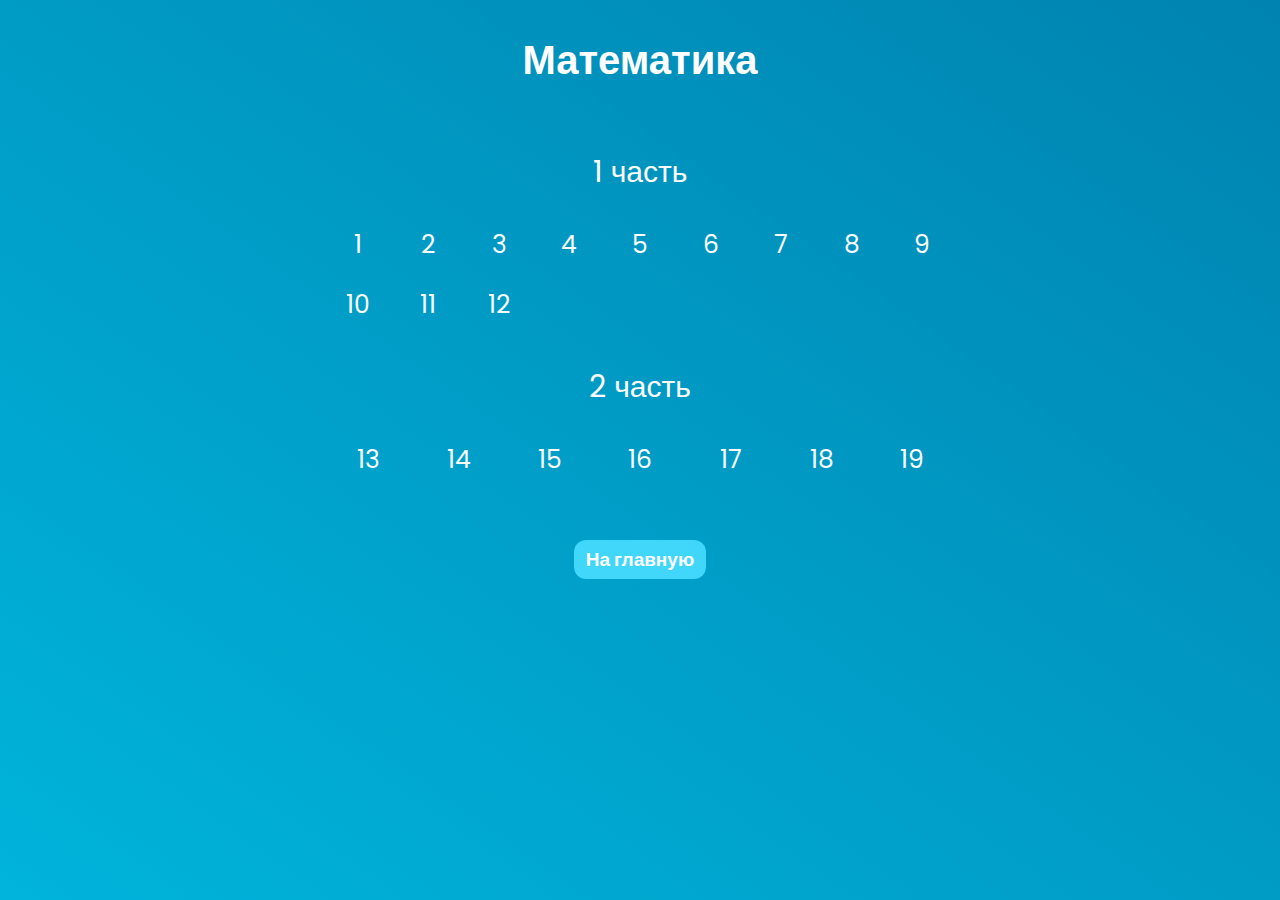
==== html/math.html @ 9ea6bde2 "Small changes." ====
<!DOCTYPE html>
<html lang="ru">
  <head>
    <meta charset="UTF-8" />
    <meta name="viewport" content="width=device-width, initial-scale=1.0" />

    <link rel="preconnect" href="https://fonts.gstatic.com" />
    <link
      href="https://fonts.googleapis.com/css2?family=Poppins&display=swap"
      rel="stylesheet"
    />
    <link
      rel="stylesheet"
      href="https://cdnjs.cloudflare.com/ajax/libs/font-awesome/5.15.2/css/all.min.css"
      integrity="sha512-HK5fgLBL+xu6dm/Ii3z4xhlSUyZgTT9tuc/hSrtw6uzJOvgRr2a9jyxxT1ely+B+xFAmJKVSTbpM/CuL7qxO8w=="
      crossorigin="anonymous"
    />

    <link rel="stylesheet" href="../css/reset.css" />
    <link rel="stylesheet" href="../css/common.css" />
    <link rel="stylesheet" href="../css/subjects.css" />
    <link rel="icon" href="../img/math.svg" />

    <title>Math</title>
  </head>

  <body>
    <!-- Subject name -->
    <header class="container">
      <h1 class="subject-title"><a href="#">Математика</a></h1>
    </header>

    <!-- Task grid -->
    <div class="grid__container">
      <div class="grid__title">1 часть</div>
      <div class="grid">
        <div class="tooltip" data-tooltip="Простейшие текстовые задачи">
          <button id="1" class="open-button" onClick="replyClick(this.id)" data-popup-target="#popup">1</button> 
        </div>
        <div class="tooltip" data-tooltip="Графики и диаграммы"> 
          <button id="2" class="open-button" onClick="replyClick(this.id)" data-popup-target="#popup">2</button> 
        </div>
        <div class="tooltip" data-tooltip="Геометрические фигуры, координаты"> 
          <button id="3" class="open-button" onClick="replyClick(this.id)" data-popup-target="#popup">3</button> 
        </div>
        <div class="tooltip" data-tooltip="Начала теории вероятностей"> 
          <button id="4" class="open-button" onClick="replyClick(this.id)" data-popup-target="#popup">4</button> 
        </div>
        <div class="tooltip" data-tooltip="Уравнения и неравенства"> 
          <button id="5" class="open-button" onClick="replyClick(this.id)" data-popup-target="#popup">5</button> 
        </div>
        <div class="tooltip" data-tooltip="Планиметрия"> 
          <button id="6" class="open-button" onClick="replyClick(this.id)" data-popup-target="#popup">6</button> 
        </div>
        <div class="tooltip" data-tooltip="Производная и первообразная"> 
          <button id="7" class="open-button" onClick="replyClick(this.id)" data-popup-target="#popup">7</button> 
        </div>
        <div class="tooltip" data-tooltip="Стереометрия"> 
          <button id="8" class="open-button" onClick="replyClick(this.id)" data-popup-target="#popup">8</button> 
        </div>
        <div class="tooltip" data-tooltip="Вычисления и преобразования"> 
          <button id="9" class="open-button" onClick="replyClick(this.id)" data-popup-target="#popup">9</button> 
        </div>
        <div class="tooltip" data-tooltip="Задачи с прикладным содержанием"> 
          <button id="10" class="open-button" onClick="replyClick(this.id)" data-popup-target="#popup">10</button> 
        </div>
        <div class="tooltip" data-tooltip="Текстовые задачи"> 
          <button id="11" class="open-button" onClick="replyClick(this.id)" data-popup-target="#popup">11</button> 
        </div>
        <div class="tooltip" data-tooltip="Наибольшее и наименьшее значение функций"> 
          <button id="12" class="open-button" onClick="replyClick(this.id)" data-popup-target="#popu">12</button>
        </div>
      </div>
      <div class="grid__title">2 часть</div>
      <div class="grid">
        <div class="tooltip" data-tooltip="Уравнения"> 
          <button id="13" class="open-button" onClick="replyClick(this.id)" data-popup-target="#popup">13</button>
        </div>
        <div class="tooltip" data-tooltip="Стереометрическая задача"> 
          <button id="14" class="open-button" onClick="replyClick(this.id)" data-popup-target="#popup">14</button>
        </div>
        <div class="tooltip" data-tooltip="Неравенства">
          <button id="15" class="open-button" onClick="replyClick(this.id)" data-popup-target="#popup">15</button>
        </div>
        <div class="tooltip" data-tooltip="Планиметрическая задача"> 
          <button id="16" class="open-button" onClick="replyClick(this.id)" data-popup-target="#popup">16</button>
        </div>
        <div class="tooltip" data-tooltip="Финансовая математика">
          <button id="17" class="open-button" onClick="replyClick(this.id)" data-popup-target="#popup">17</button>
        </div>
        <div class="tooltip" data-tooltip="Задача с параметром">
          <button id="18" class="open-button" onClick="replyClick(this.id)" data-popup-target="#popup">18</button>
        </div>
        <div class="tooltip" data-tooltip="Числа и их свойства">
          <button id="19" class="open-button" onClick="replyClick(this.id)" data-popup-target="#popup">19</button>
        </div>
      </div>
    </div>

    <!-- Back to the main page -->
    <footer class="footer">
      <a class="back" href="../index.html"><span>На главную</span></a>
    </footer>

    <!-- Popup -->
    <div id="popup" class="popup">
      <!-- Popup header  -->
      <header class="popup__header">
        <div id="popup__title" class="title"></div>
        <button data-close-button class="close-button">&times;</button>
      </header>
      <!-- Popup body -->
      <div class="popup__body">
        <div id="info__box" class="info__box">
          <div class="info__title">
            <span>Правила теста</span>
          </div>
          <div class="info__body">
            <ol class="rules">
              <li>
                У Вас будет <span>30 секунд</span> для того, чтобы дать ответ
              </li>
              <li>После выбора ответа Вы не сможете его исправить</li>
              <li>Вы не сможете выбрать ответ, когда времени не останется</li>
              <li>Вы получите очки за каждый правильный ответ</li>
            </ol>
          </div>
        </div>
      </div>
      <!-- Popup footer -->
      <footer class="popup__footer">
        <button id="start-button" class="start-button">
          <span>Начать</span>
        </button>
      </footer>
    </div>

    <!-- Quiz -->
    <div id="quiz" class="popup">
      <!-- Quiz header  -->
      <header class="popup__header">
        <div id="quiz__title" class="title"></div>
        <div class="timer">
          <span class="timer__text">Времени потрачено:&nbsp;</span>
          <span class="timer__sec">0с</span>
        </div>
      </header>
      <!-- Quiz body -->
      <div class="popup__body">
        <div id="quiz__box" class="quiz__box">
          <div class="quiz__body">
            <span id="task__number"></span>
            <div id="task__text"></div>
            <div id="task__image"></div>
            <div id="task__question"></div>
            <div id="answer" class="answer">
              <input type="text" id="input" placeholder="Ответ" />
              <button class="check-button">Проверить</button>
            </div>
          </class:>
        </div>
      </div>
      <!-- Quiz footer -->
      <footer class="popup__footer">
        <div class="task-counter">0 из 0</div>
      </footer>
      </div>
    </div>

    <!-- Overlay -->
    <div id="overlay"></div>

    <!-- JavaScript -->
    <script src="../js/app.js"></script>
    <script src="../js/questions_math.js"></script>
  </body>
</html>
---- css/common.css ----
html {
  height: 100%;
}

body {
  max-width: 100%;
  height: 100%;
  margin: 0;
  overflow-x: hidden;
  background: linear-gradient(to right top, #00b4db, #0083b0);
  background-repeat: no-repeat;
  background-attachment: fixed;
  color: white;
  font-family: 'Poppins', sans-serif;
  position: relative;
  display: flex;
  flex-direction: column;
}

.container {
  max-width: 1170px;
  margin: 0 auto;
  padding: 0 20px;
}

.subject-title {
  font-size: 40px;
  font-weight: bold;
  text-align: center;
  margin: 40px 0;
  -webkit-user-select: none;
  -moz-user-select: none;
  -ms-user-select: none;
  user-select: none;
}
---- css/subjects.css ----
.grid__container {
  max-width: 1170px;
  margin: 0 15%;
}

.grid {
  max-width: 600px;
  margin: 0 auto;
  display: grid;
  text-align: center;
  font-size: 25px;
  line-height: 60px;
  column-gap: 35px;
  grid-template-columns: repeat(auto-fit, 30px);
  justify-content: space-around;
  z-index: 3;
  -webkit-user-select: none;
  -moz-user-select: none;
  -ms-user-select: none;
  user-select: none;
}

.grid__title {
  text-align: center;
  font-size: 30px;
  line-height: 50px;
  margin: 3% auto 2% auto;
  -webkit-user-select: none;
  -moz-user-select: none;
  -ms-user-select: none;
  user-select: none;
}

.open-button {
  cursor: pointer;
  border: none;
  outline: none;
  background: none;
  font-size: 25px;
  color: white;
  width: 100%;
  height: 100%;
}

.tooltip {
  position: relative;
}

.tooltip > a {
  color: white;
}

.tooltip::before,
.tooltip::after {
  --scale: 0;
  --arrow-size: 10px;
  --tooltip-color: rgba(0, 200, 245, 0.8);
  position: absolute;
  z-index: 3;
  top: 3.5rem;
  left: 50%;
  transform: translateX(-50%) scale(var(--scale));
  transition: 0.2s transform;
  transform-origin: top center;
}

.tooltip::before {
  content: attr(data-tooltip);
  width: auto;
  text-align: center;
  line-height: 17px;
  color: white;
  font-size: 17px;
  padding: 0.5rem;
  background: var(--tooltip-color);
  border-radius: 10px;
}

.tooltip::after {
  content: '';
  border: var(--arrow-size) solid transparent;
  border-bottom-color: var(--tooltip-color);
  top: calc(2.9 * var(--arrow-size));
  transform-origin: bottom center;
}

.tooltip:hover::before,
.tooltip:hover::after {
  --scale: 1;
}

.noTooltip > button {
  color: rgba(112, 112, 112, 0.5);
  pointer-events: none;
}

.footer {
  display: flex;
  align-items: center;
  justify-content: center;
  padding: 50px 0 40px 0;
}

.back {
  cursor: pointer;
  font-size: 19px;
  padding: 10px 12px;
  border-radius: 12px;
  font-weight: bold;
  background-color: rgba(71, 221, 255, 0.9);
  color: white;
  transition: all 0.3s;
  -webkit-user-select: none;
  -moz-user-select: none;
  -ms-user-select: none;
  user-select: none;
}

.back span {
  display: inline-block;
  position: relative;
  transition: 0.5s;
}

.back span:before {
  content: '\f0da';
  font-size: 22px;
  position: absolute;
  opacity: 0;
  top: -1px;
  right: -20px;
  transition: 0.5s;
}

.back:hover span {
  padding-right: 25px;
}

.back:hover {
  background-color: rgba(0, 200, 245, 1);
  box-shadow: 2px 1px 5px rgba(0, 0, 0, 0.5);
}

.back:hover span::before {
  opacity: 1;
  right: 0;
}

.popup {
  position: fixed;
  top: 50%;
  left: 50%;
  transform: translate(-50%, -50%);
  visibility: hidden;
  opacity: 0;
  transition: all 0.3s ease-in-out;
  border-radius: 25px;
  z-index: 10;
  background-color: white;
  color: black;
  font-size: 20px;
  line-height: 25px;
  width: 700px;
  max-width: 80%;
}

.popup__header {
  padding: 0 20px;
  height: 80px;
  line-height: 40px;
  display: flex;
  align-items: center;
  justify-content: space-between;
  border-radius: 5px;
  box-shadow: 0 3px 5px 1px rgba(0, 0, 0, 0.1);
}

.popup__header .title {
  font-size: 30px;
  font-weight: bold;
}

.popup__header .close-button {
  cursor: pointer;
  border: none;
  outline: none;
  background: none;
  font-size: 30px;
  font-weight: bold;
  padding-right: 10px;
  -webkit-user-select: none;
  -moz-user-select: none;
  -ms-user-select: none;
  user-select: none;
}

.popup__footer {
  display: flex;
  justify-content: center;
  align-items: center;
  margin-bottom: 15px;
}

#overlay {
  position: fixed;
  opacity: 0;
  top: 0;
  right: 0;
  bottom: 0;
  left: 0;
  background-color: rgba(0, 0, 0, 0.6);
  z-index: 9;
  pointer-events: none;
  transition: 0.5s opacity, backdrop-filter;
}

#overlay.active {
  opacity: 1;
  backdrop-filter: blur(5px);
  pointer-events: all;
}

.inactive {
  display: none;
}

.info__title {
  text-align: left;
  font-size: 23px;
  padding: 20px 3% 10px 3%;
  font-weight: bold;
}

.info__body {
  font-size: 19px;
  line-height: 25px;
  margin: 0 8% 20px 8%;
}

.quiz__body {
  font-size: 19px;
  line-height: 25px;
  margin: 10px 3% 20px 3%;
}

.timer {
  display: flex;
  align-items: center;
  justify-content: space-between;
  height: 45px;
  padding: 0 8px;
}

.timer .timer__text {
  font-size: 17px;
  -webkit-user-select: none;
  -moz-user-select: none;
  -ms-user-select: none;
  user-select: none;
}

.timer .timer__sec {
  font-size: 17px;
  font-weight: bold;
  -webkit-user-select: none;
  -moz-user-select: none;
  -ms-user-select: none;
  user-select: none;
}

li {
  margin-bottom: 5px;
}

li:last-child {
  margin-bottom: 0px;
}

.rules li span {
  font-weight: bold;
}

.popup__back {
  display: grid;
  margin: 0 15% 10px 15%;
  grid-template-columns: 1fr 1fr;
  column-gap: 30%;
}

.start-button,
.finish-button {
  cursor: pointer;
  background-color: #00b4db;
  color: white;
  font-size: 19px;
  padding: 8px;
  border-radius: 10px;
  font-weight: bold;
  -webkit-user-select: none;
  -moz-user-select: none;
  -ms-user-select: none;
  user-select: none;
}

.start-button span,
.finish-button span {
  display: inline-block;
  position: relative;
  transition: 0.5s;
}

.start-button span:after,
.finish-button span:after {
  font-size: 22px;
  position: absolute;
  opacity: 0;
  top: -1px;
  right: -20px;
  transition: 0.5s;
}

.start-button span::after {
  content: '\f0da';
}

.finish-button span::after {
  content: '\f00d';
}

.start-button:hover span,
.finish-button:hover span {
  padding-right: 25px;
}

.start-button:hover span:after,
.finish-button:hover span:after {
  opacity: 1;
  right: 0;
}

.answer {
  display: flex;
  justify-content: left;
  align-items: center;
  /* width: ; */
}

input {
  background: rgba(200, 200, 200, 0.5);
  border: 3px solid transparent;
  border-radius: 10px;
  font-size: 18px;
  padding: 3px 7px;
  transition: background 0.3s;
  -webkit-user-select: none;
  -moz-user-select: none;
  -ms-user-select: none;
  user-select: none;
}

input:hover {
  background: rgba(190, 190, 190, 0.5);
}

input:focus {
  border: 3px solid #00b4db;
}

.check-button {
  margin: 0 10px;
  padding: 3px 5px;
  font-size: 18px;
  border: 2px solid rgba(200, 200, 200, 0.5);
  border-radius: 5px;
  background: transparent;
  transition: all 0.2s;
  -webkit-user-select: none;
  -moz-user-select: none;
  -ms-user-select: none;
  user-select: none;
}

.check-button:hover {
  background: rgba(112, 112, 112, 0.1);
}

.check-button:active {
  background-color: rgba(112, 112, 112, 0.3);
}

.task-counter {
  -webkit-user-select: none;
  -moz-user-select: none;
  -ms-user-select: none;
  user-select: none;
}
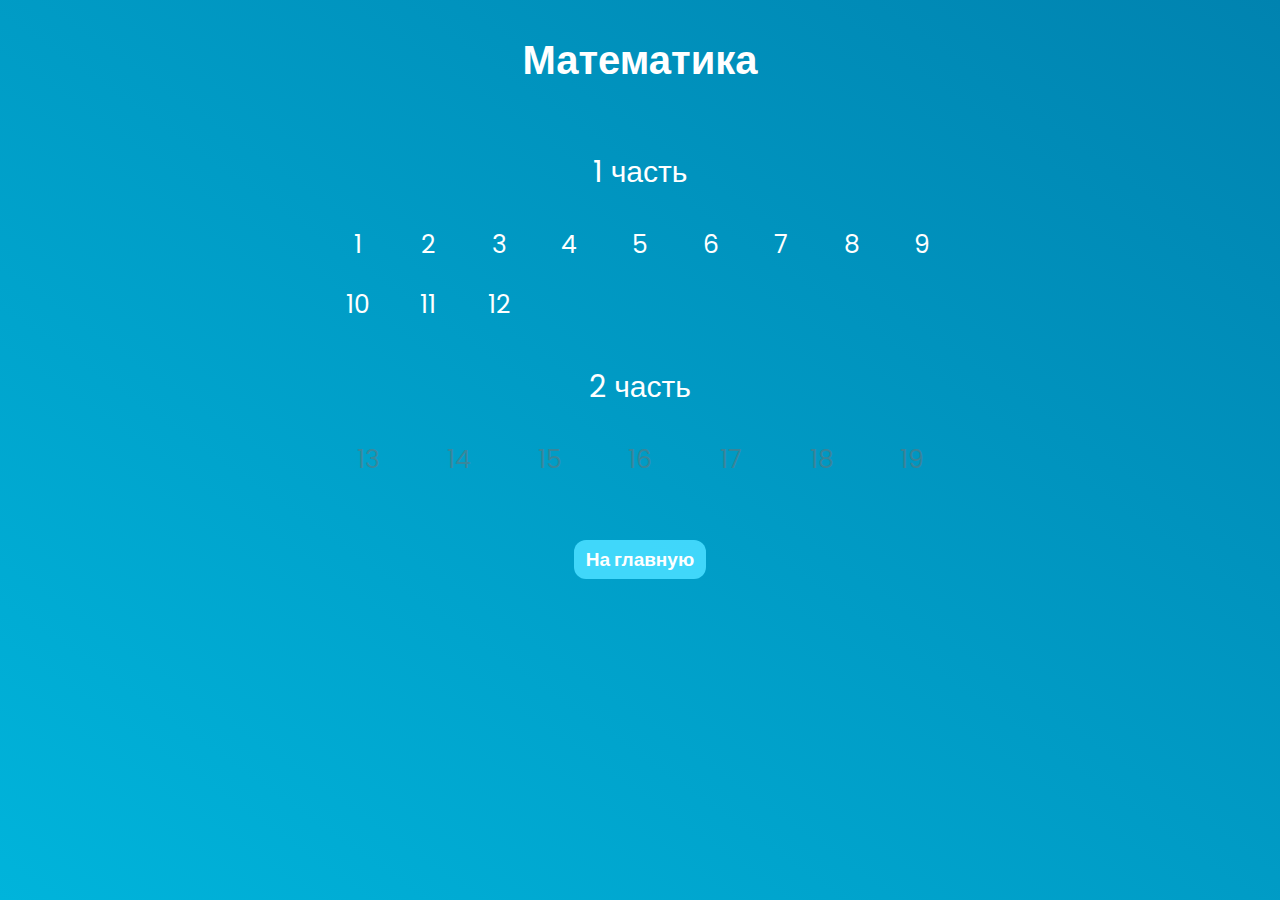
==== commit 8b1214e6: "Added math 1st part. Small changes." ====
--- a/html/math.html
+++ b/html/math.html
@@ -35,64 +35,200 @@
       <div class="grid__title">1 часть</div>
       <div class="grid">
         <div class="tooltip" data-tooltip="Простейшие текстовые задачи">
-          <button id="1" class="open-button" onClick="replyClick(this.id)" data-popup-target="#popup">1</button> 
-        </div>
-        <div class="tooltip" data-tooltip="Графики и диаграммы"> 
-          <button id="2" class="open-button" onClick="replyClick(this.id)" data-popup-target="#popup">2</button> 
-        </div>
-        <div class="tooltip" data-tooltip="Геометрические фигуры, координаты"> 
-          <button id="3" class="open-button" onClick="replyClick(this.id)" data-popup-target="#popup">3</button> 
-        </div>
-        <div class="tooltip" data-tooltip="Начала теории вероятностей"> 
-          <button id="4" class="open-button" onClick="replyClick(this.id)" data-popup-target="#popup">4</button> 
-        </div>
-        <div class="tooltip" data-tooltip="Уравнения и неравенства"> 
-          <button id="5" class="open-button" onClick="replyClick(this.id)" data-popup-target="#popup">5</button> 
-        </div>
-        <div class="tooltip" data-tooltip="Планиметрия"> 
-          <button id="6" class="open-button" onClick="replyClick(this.id)" data-popup-target="#popup">6</button> 
-        </div>
-        <div class="tooltip" data-tooltip="Производная и первообразная"> 
-          <button id="7" class="open-button" onClick="replyClick(this.id)" data-popup-target="#popup">7</button> 
-        </div>
-        <div class="tooltip" data-tooltip="Стереометрия"> 
-          <button id="8" class="open-button" onClick="replyClick(this.id)" data-popup-target="#popup">8</button> 
-        </div>
-        <div class="tooltip" data-tooltip="Вычисления и преобразования"> 
-          <button id="9" class="open-button" onClick="replyClick(this.id)" data-popup-target="#popup">9</button> 
-        </div>
-        <div class="tooltip" data-tooltip="Задачи с прикладным содержанием"> 
-          <button id="10" class="open-button" onClick="replyClick(this.id)" data-popup-target="#popup">10</button> 
-        </div>
-        <div class="tooltip" data-tooltip="Текстовые задачи"> 
-          <button id="11" class="open-button" onClick="replyClick(this.id)" data-popup-target="#popup">11</button> 
-        </div>
-        <div class="tooltip" data-tooltip="Наибольшее и наименьшее значение функций"> 
-          <button id="12" class="open-button" onClick="replyClick(this.id)" data-popup-target="#popu">12</button>
+          <button
+            id="1"
+            class="open-button"
+            onClick="getId(this.id); replyClick(this.id)"
+            data-popup-target="#popup"
+          >
+            1
+          </button>
+        </div>
+        <div class="tooltip" data-tooltip="Графики и диаграммы">
+          <button
+            id="2"
+            class="open-button"
+            onClick="getId(this.id); replyClick(this.id)"
+            data-popup-target="#popup"
+          >
+            2
+          </button>
+        </div>
+        <div class="tooltip" data-tooltip="Геометрические фигуры, координаты">
+          <button
+            id="3"
+            class="open-button"
+            onClick="getId(this.id); replyClick(this.id)"
+            data-popup-target="#popup"
+          >
+            3
+          </button>
+        </div>
+        <div class="tooltip" data-tooltip="Начала теории вероятностей">
+          <button
+            id="4"
+            class="open-button"
+            onClick="getId(this.id); replyClick(this.id)"
+            data-popup-target="#popup"
+          >
+            4
+          </button>
+        </div>
+        <div class="tooltip" data-tooltip="Уравнения и неравенства">
+          <button
+            id="5"
+            class="open-button"
+            onClick="getId(this.id); replyClick(this.id)"
+            data-popup-target="#popup"
+          >
+            5
+          </button>
+        </div>
+        <div class="tooltip" data-tooltip="Планиметрия">
+          <button
+            id="6"
+            class="open-button"
+            onClick="getId(this.id); replyClick(this.id)"
+            data-popup-target="#popup"
+          >
+            6
+          </button>
+        </div>
+        <div class="tooltip" data-tooltip="Производная и первообразная">
+          <button
+            id="7"
+            class="open-button"
+            onClick="getId(this.id); replyClick(this.id)"
+            data-popup-target="#popup"
+          >
+            7
+          </button>
+        </div>
+        <div class="tooltip" data-tooltip="Стереометрия">
+          <button
+            id="8"
+            class="open-button"
+            onClick="getId(this.id); replyClick(this.id)"
+            data-popup-target="#popup"
+          >
+            8
+          </button>
+        </div>
+        <div class="tooltip" data-tooltip="Вычисления и преобразования">
+          <button
+            id="9"
+            class="open-button"
+            onClick="getId(this.id); replyClick(this.id)"
+            data-popup-target="#popup"
+          >
+            9
+          </button>
+        </div>
+        <div class="tooltip" data-tooltip="Задачи с прикладным содержанием">
+          <button
+            id="10"
+            class="open-button"
+            onClick="getId(this.id); replyClick(this.id)"
+            data-popup-target="#popup"
+          >
+            10
+          </button>
+        </div>
+        <div class="tooltip" data-tooltip="Текстовые задачи">
+          <button
+            id="11"
+            class="open-button"
+            onClick="getId(this.id); replyClick(this.id)"
+            data-popup-target="#popup"
+          >
+            11
+          </button>
+        </div>
+        <div
+          class="tooltip"
+          data-tooltip="Наибольшее и наименьшее значение функций"
+        >
+          <button
+            id="12"
+            class="open-button"
+            onClick="getId(this.id); replyClick(this.id)"
+            data-popup-target="#popup"
+          >
+            12
+          </button>
         </div>
       </div>
       <div class="grid__title">2 часть</div>
       <div class="grid">
-        <div class="tooltip" data-tooltip="Уравнения"> 
-          <button id="13" class="open-button" onClick="replyClick(this.id)" data-popup-target="#popup">13</button>
-        </div>
-        <div class="tooltip" data-tooltip="Стереометрическая задача"> 
-          <button id="14" class="open-button" onClick="replyClick(this.id)" data-popup-target="#popup">14</button>
-        </div>
-        <div class="tooltip" data-tooltip="Неравенства">
-          <button id="15" class="open-button" onClick="replyClick(this.id)" data-popup-target="#popup">15</button>
-        </div>
-        <div class="tooltip" data-tooltip="Планиметрическая задача"> 
-          <button id="16" class="open-button" onClick="replyClick(this.id)" data-popup-target="#popup">16</button>
-        </div>
-        <div class="tooltip" data-tooltip="Финансовая математика">
-          <button id="17" class="open-button" onClick="replyClick(this.id)" data-popup-target="#popup">17</button>
-        </div>
-        <div class="tooltip" data-tooltip="Задача с параметром">
-          <button id="18" class="open-button" onClick="replyClick(this.id)" data-popup-target="#popup">18</button>
-        </div>
-        <div class="tooltip" data-tooltip="Числа и их свойства">
-          <button id="19" class="open-button" onClick="replyClick(this.id)" data-popup-target="#popup">19</button>
+        <div class="noTooltip" data-tooltip="Уравнения">
+          <button
+            id="13"
+            class="open-button"
+            onClick="getId(this.id); replyClick(this.id)"
+            data-popup-target="#popup"
+          >
+            13
+          </button>
+        </div>
+        <div class="noTooltip" data-tooltip="Стереометрическая задача">
+          <button
+            id="14"
+            class="open-button"
+            onClick="getId(this.id); replyClick(this.id)"
+            data-popup-target="#popup"
+          >
+            14
+          </button>
+        </div>
+        <div class="noTooltip" data-tooltip="Неравенства">
+          <button
+            id="15"
+            class="open-button"
+            onClick="getId(this.id); replyClick(this.id)"
+            data-popup-target="#popup"
+          >
+            15
+          </button>
+        </div>
+        <div class="noTooltip" data-tooltip="Планиметрическая задача">
+          <button
+            id="16"
+            class="open-button"
+            onClick="getId(this.id); replyClick(this.id)"
+            data-popup-target="#popup"
+          >
+            16
+          </button>
+        </div>
+        <div class="noTooltip" data-tooltip="Финансовая математика">
+          <button
+            id="17"
+            class="open-button"
+            onClick="getId(this.id); replyClick(this.id)"
+            data-popup-target="#popup"
+          >
+            17
+          </button>
+        </div>
+        <div class="noTooltip" data-tooltip="Задача с параметром">
+          <button
+            id="18"
+            class="open-button"
+            onClick="getId(this.id); replyClick(this.id)"
+            data-popup-target="#popup"
+          >
+            18
+          </button>
+        </div>
+        <div class="noTooltip" data-tooltip="Числа и их свойства">
+          <button
+            id="19"
+            class="open-button"
+            onClick="getId(this.id); replyClick(this.id)"
+            data-popup-target="#popup"
+          >
+            19
+          </button>
         </div>
       </div>
     </div>
@@ -140,31 +276,37 @@
       <!-- Quiz header  -->
       <header class="popup__header">
         <div id="quiz__title" class="title"></div>
-        <div class="timer">
-          <span class="timer__text">Времени потрачено:&nbsp;</span>
-          <span class="timer__sec">0с</span>
-        </div>
+        <button data-close-button class="close-button">&times;</button>
       </header>
       <!-- Quiz body -->
       <div class="popup__body">
         <div id="quiz__box" class="quiz__box">
           <div class="quiz__body">
-            <span id="task__number"></span>
-            <div id="task__text"></div>
-            <div id="task__image"></div>
-            <div id="task__question"></div>
+            <div id="task__text" class="inactive"></div>
+            <div id="task__image" class="inactive"></div>
+            <div id="task__question" class="inactive"></div>
             <div id="answer" class="answer">
-              <input type="text" id="input" placeholder="Ответ" />
-              <button class="check-button">Проверить</button>
+              <input
+                type="text"
+                id="input"
+                class="inactive"
+                placeholder="Ответ"
+              />
+              <button id="check-button" class="check-button inactive">
+                Проверить
+              </button>
             </div>
-          </class:>
+          </div>
         </div>
       </div>
       <!-- Quiz footer -->
       <footer class="popup__footer">
-        <div class="task-counter">0 из 0</div>
+        <div id="task__counter" class="task__counter inactive">
+          <span id="done" class="done">0</span>
+          <span>из</span>
+          <span id="total" class="total"></span>
+        </div>
       </footer>
-      </div>
     </div>
 
     <!-- Overlay -->
@@ -172,6 +314,23 @@
 
     <!-- JavaScript -->
     <script src="../js/app.js"></script>
-    <script src="../js/questions_math.js"></script>
+    <script src="../js/math/1.js"></script>
+    <script src="../js/math/2.js"></script>
+    <script src="../js/math/3.js"></script>
+    <script src="../js/math/4.js"></script>
+    <script src="../js/math/5.js"></script>
+    <script src="../js/math/6.js"></script>
+    <script src="../js/math/7.js"></script>
+    <script src="../js/math/8.js"></script>
+    <script src="../js/math/9.js"></script>
+    <script src="../js/math/10.js"></script>
+    <script src="../js/math/11.js"></script>
+    <script src="../js/math/12.js"></script>
+    <!-- <script src="../js/math/13.js"></script>
+    <script src="../js/math/14.js"></script>
+    <script src="../js/math/16.js"></script>
+    <script src="../js/math/17.js"></script>
+    <script src="../js/math/18.js"></script>
+    <script src="../js/math/19.js"></script> -->
   </body>
 </html>
--- a/css/subjects.css
+++ b/css/subjects.css
@@ -162,6 +162,13 @@
   line-height: 25px;
   width: 700px;
   max-width: 80%;
+  max-height: 90%;
+  overflow: auto;
+}
+
+::-webkit-scrollbar {
+  width: 0;
+  background: transparent;
 }
 
 .popup__header {
@@ -226,50 +233,19 @@
 
 .info__title {
   text-align: left;
-  font-size: 23px;
-  padding: 20px 3% 10px 3%;
+  font-size: 1.2em;
+  padding: 20px 3% 10px 20px;
   font-weight: bold;
 }
 
 .info__body {
   font-size: 19px;
   line-height: 25px;
-  margin: 0 8% 20px 8%;
-}
-
-.quiz__body {
-  font-size: 19px;
-  line-height: 25px;
-  margin: 10px 3% 20px 3%;
-}
-
-.timer {
-  display: flex;
-  align-items: center;
-  justify-content: space-between;
-  height: 45px;
-  padding: 0 8px;
-}
-
-.timer .timer__text {
-  font-size: 17px;
-  -webkit-user-select: none;
-  -moz-user-select: none;
-  -ms-user-select: none;
-  user-select: none;
-}
-
-.timer .timer__sec {
-  font-size: 17px;
-  font-weight: bold;
-  -webkit-user-select: none;
-  -moz-user-select: none;
-  -ms-user-select: none;
-  user-select: none;
+  margin: 0 8% 20px 50px;
 }
 
 li {
-  margin-bottom: 5px;
+  margin-bottom: 8px;
 }
 
 li:last-child {
@@ -338,19 +314,98 @@
   right: 0;
 }
 
-.answer {
+.quiz__body {
+  font-size: 19px;
+  line-height: 25px;
+  margin: 20px 5%;
+}
+
+@media (max-width: 500px) {
+  .quiz__body,
+  .quiz__footer {
+    font-size: 18px;
+  }
+}
+
+@media (max-width: 400px) {
+  .quiz__body,
+  .quiz__footer {
+    font-size: 16px;
+  }
+}
+
+@media (max-width: 300px) {
+  .quiz__body,
+  .quiz__footer {
+    font-size: 14px;
+  }
+}
+
+#task__text {
+  margin: 0 10px 20px 10px;
+}
+
+.Formula_img {
+  transform: scale(0.9);
+  position: relative;
+  top: 1px;
+}
+
+@media (max-width: 500px) {
+  .Formula_img {
+    transform: scale(0.85);
+    top: 3px;
+  }
+}
+
+@media (max-width: 400px) {
+  .Formula_img {
+    transform: scale(0.8);
+  }
+}
+
+#task__image {
   display: flex;
-  justify-content: left;
+  justify-content: center;
   align-items: center;
-  /* width: ; */
-}
-
-input {
+  margin: 20px auto;
+}
+
+#task__image > img {
+  max-width: 400px;
+  max-height: 400px;
+  width: 80%;
+}
+
+#task__question {
+  margin: 0 10px 20px 10px;
+}
+
+@media (min-width: 670px) {
+  .answer {
+    display: flex;
+    justify-content: center;
+    align-items: center;
+  }
+}
+
+@media (max-width: 670px) {
+  .answer {
+    display: grid;
+    grid-template-rows: 1fr 1fr;
+    row-gap: 5px;
+  }
+}
+
+#input {
+  /* display: block; */
   background: rgba(200, 200, 200, 0.5);
   border: 3px solid transparent;
   border-radius: 10px;
   font-size: 18px;
   padding: 3px 7px;
+  margin: 0 auto;
+  max-width: 80%;
   transition: background 0.3s;
   -webkit-user-select: none;
   -moz-user-select: none;
@@ -358,15 +413,25 @@
   user-select: none;
 }
 
-input:hover {
-  background: rgba(190, 190, 190, 0.5);
-}
-
-input:focus {
+#input:hover {
+  background: rgba(190, 190, 190, 0.6);
+}
+
+#input:focus {
   border: 3px solid #00b4db;
 }
 
+#input.right {
+  border-color: #5ef00a;
+}
+
+#input.wrong {
+  border-color: #f00a00;
+}
+
 .check-button {
+  /* display: block; */
+  max-width: 80%;
   margin: 0 10px;
   padding: 3px 5px;
   font-size: 18px;
@@ -388,9 +453,9 @@
   background-color: rgba(112, 112, 112, 0.3);
 }
 
-.task-counter {
-  -webkit-user-select: none;
-  -moz-user-select: none;
-  -ms-user-select: none;
-  user-select: none;
-}
+.task__counter {
+  -webkit-user-select: none;
+  -moz-user-select: none;
+  -ms-user-select: none;
+  user-select: none;
+}
